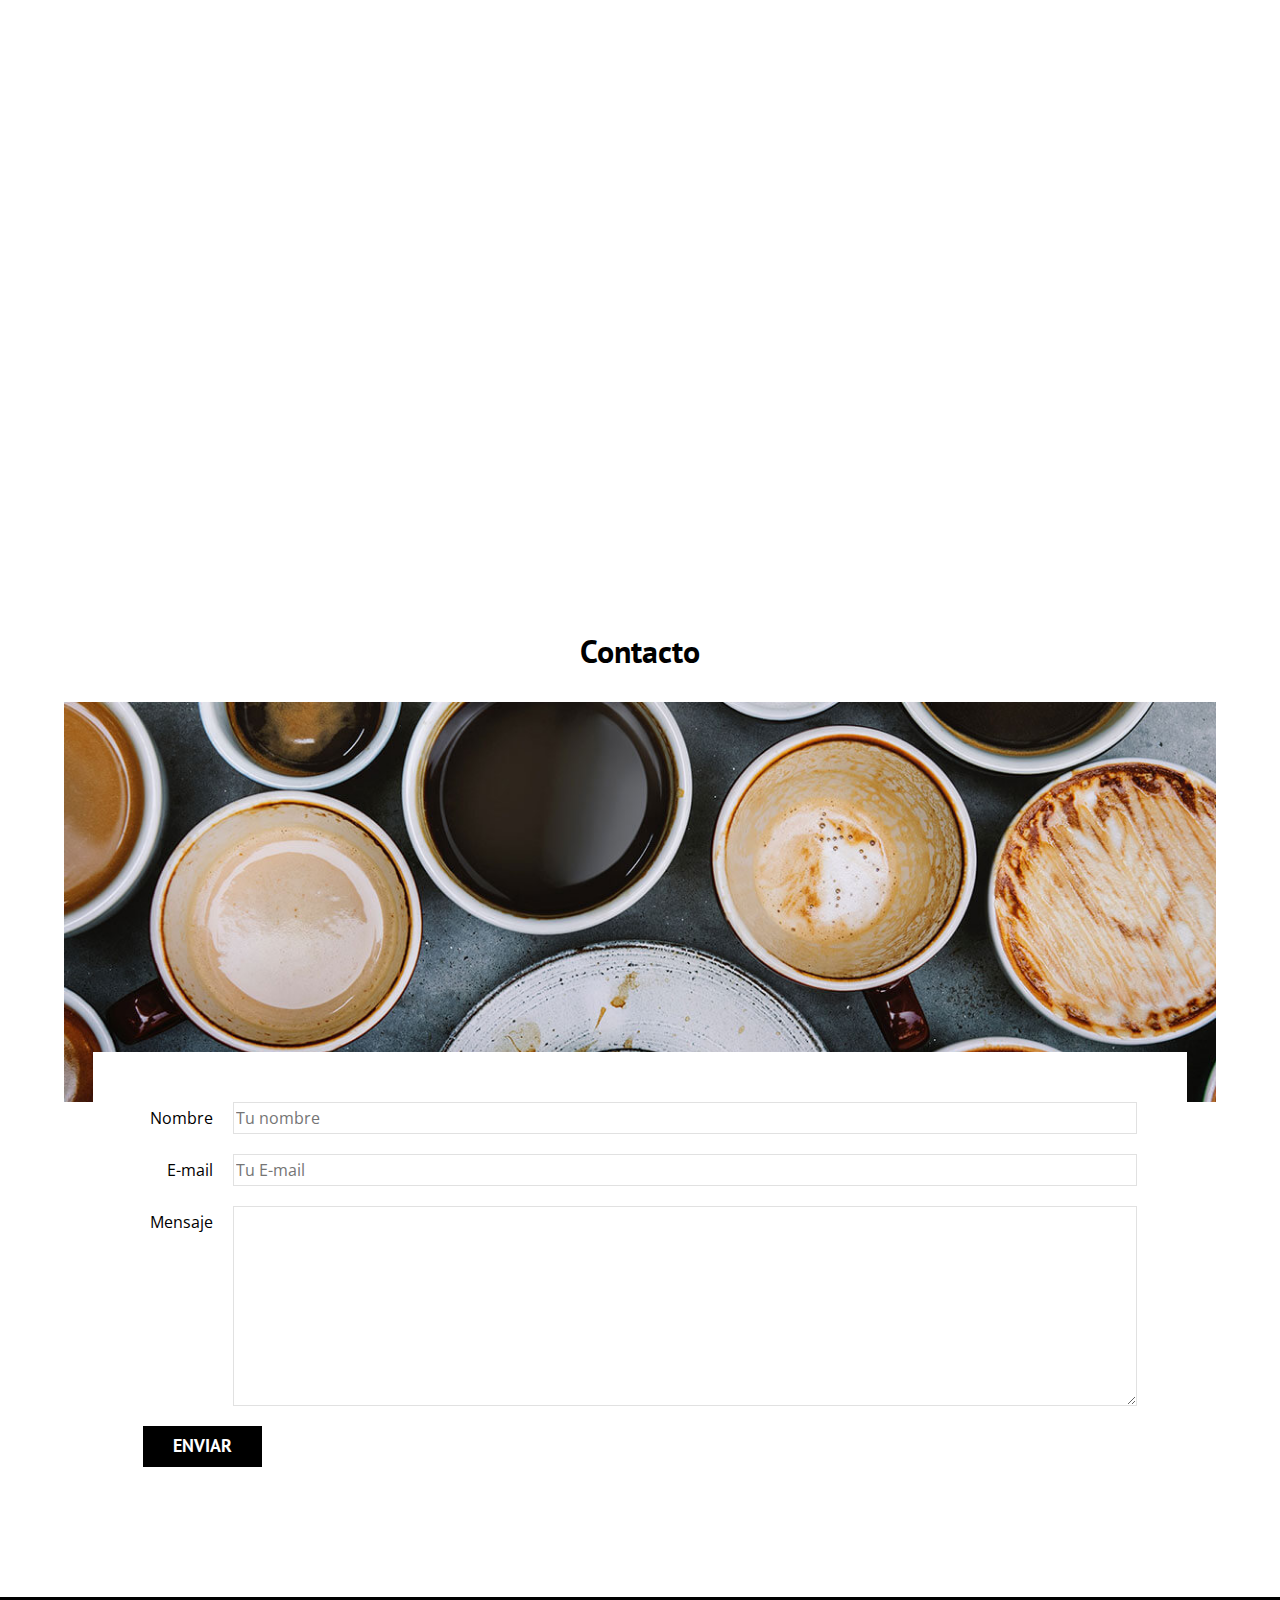
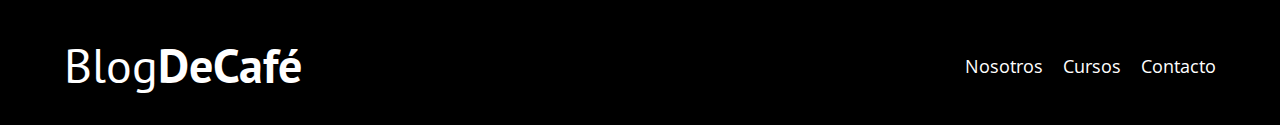
==== contacto.html @ afbad537 "Acabado del Proyecto y mejora en el Perfomance" ====
<!DOCTYPE html>
<html lang="en">
<head>
    <meta charset="UTF-8">
    <meta http-equiv="X-UA-Compatible" content="IE=edge">
    <meta name="viewport" content="width=device-width, initial-scale=1.0">
    <title>BlogDeCafé</title>
    <link rel="stylesheet" href="css/normalize.css">
    <link rel="preconnect" href="https://fonts.googleapis.com">
    <link rel="preconnect" href="https://fonts.gstatic.com" crossorigin>
    <link href="https://fonts.googleapis.com/css2?family=Hind+Siliguri&family=Kaushan+Script&family=Open+Sans&family=PT+Sans:wght@400;700&display=swap" rel="stylesheet">
    <link rel="stylesheet" href="css/style.css">
    
</head>
<body>

    <header class="header">
    
    <div class="contenedor">
        <div class="barra">
            <a class="logo" href="index.html" >
                <h1 class="logo__nombre no-margin centrar-texto">Blog<span class="logo__bold">DeCafé</span></h1> <!--span es una etiqueta que no cambia la apariencia del elemento -->
            </a>

            <nav class="navegacion">
                <a href="nosotros.html" class="navegacion__enlace">Nosotros</a>
                <a href="cursos.html" class="navegacion__enlace">Cursos</a>
                <a href="contacto.html" class="navegacion__enlace">Contacto</a>           
            </nav>
        </div>
    </div>    

            <div class="header__texto">
                <h2 class="no_margin">Blog de Café con Consejos y Cursos</h2> <!--Eliminar el margen, todos los header agregan margen-->
                <p class="no_margin">Aprende de los expertos con las mejores recetas y consejos</p>
            </div>
        </header>

        <main class="contenedor">
            <h3 class="centrar-texto">Contacto</h3>

            <div class="contacto-bg">

            </div>

            <form class="formulario" action=""> <!--El action es para donde se van a enviar dichos datos al servidor-->
                <div class="campo">
                    <label class="campo__label" for="nombre">Nombre</label>
                    <input 
                        class="campo__field"
                        type="text" 
                        placeholder="Tu nombre" 
                        id="nombre"
                    >
                </div>  

                <div class="campo">
                    <label class="campo__label"  for="email">E-mail</label>
                    <input
                        class="campo__field" 
                        type="email" 
                        placeholder="Tu E-mail" 
                        id="email"
                    >
                </div>  
                
                <div class="campo">
                    <label class="campo__label"  for="mensaje">Mensaje</label>
                    <textarea
                        class="campo__field  campo__field--textarea" 
                        name="" 
                        id="mensaje" 
                        cols="30" 
                        rows="10"
                    ></textarea>
                </div> 
     
                <div class="campo">
                    <input type="submit" value="Enviar" class="boton boton--primario">
                </div> 

            </form>

   
        </main>

        <footer class="footer">
            <div class="contenedor">
                <div class="barra">
                    <a class="logo" href="index.html" >
                        <h1 class="logo__nombre no-margin centrar-texto">Blog<span class="logo__bold">DeCafé</span></h1> <!--span es una etiqueta que no cambia la apariencia del elemento -->
                    </a>
        
                    <nav class="navegacion">
                        <a href="nosotros.html" class="navegacion__enlace">Nosotros</a>
                        <a href="cursos.html" class="navegacion__enlace">Cursos</a>
                        <a href="contacto.html" class="navegacion__enlace">Contacto</a>           
                    </nav>
                </div>
            </div>
        </footer>

</body>
</html>
---- css/style.css ----
/*Variables*/

:root{
    --fuenteHeading: 'PT Sans', sans-serif;
    --fuentePArrafos: 'Open Sans', sans-serif;

    --primario: #784D3C;
    --gris: #e1e1e1;
    --Blanco: #ffffff;
    --Negro: #000000;
}

html{
    box-sizing: border-box; /*Esto es para que el border, el padding no afecte el ancho de nuestros elementos*/
    font-size: 62.5%; /* 1rem = 10px */
}

*, *:before, *:after{
    box-sizing: inherit;/*Lo que hace inherit heredar del elemento padre */
}

body{
    font-family: var(--fuentePArrafos);
    font-size: 1.6rem;
    line-height: 2;/*Internileado*/
}

                        /*Globales*/
.contenedor{
    width: min(90% , 120rem);
    margin: 0 auto;/*Centrar el contenido horizontalmente en la pantalla*/
}

a{
    text-decoration: none;
}

h1,h2,h3,h4{
    font-family: var(--fuenteHeading);
    line-height: 1.2;
}

h1{
    font-size: 4.8rem;
}

h2{
    font-size: 4rem;
}

h3{
    font-size: 3.2rem;
}

h4{
    font-size: 2.8rem;
}

img{
    max-width: 100%;
}

/**Utilidades**/
.no-margin{
    margin: 0;
}

.no-padding{
    padding: 0;
}

.centrar-texto{
    text-align: center;
}

/**Header**/
.webp .header{  /*Version para navegadores modernos*/
    background-image: url(../img/banner.webp);
}
.no-webp .header{   /*Version para navegadores NO modernos*/
    background-image: url(../img/banner.jpg);
}
.header{
    height: 60rem;
    background-size: cover;/*Para que cubra todo el espacio disponible*/
    background-repeat: no-repeat;/*No repita la imagen*/
    background-position: center center;/*Es para que fluya la imagen dos center por que tienes que centrar verticalmente y horizontalmente*/
}

.header__texto{
    color: var(--Blanco);
    text-align: center;
    margin-top: 5rem;
}

@media (min-width: 768px) {
    .header__texto{
        margin-top: 15rem;
    }
}

.barra{
    padding-top: 4rem;
}

@media (min-width: 768px) {
    .barra{
        display: flex;
        justify-content: space-between;
        align-items: center;
    }
}

.logo{
    color: var(--Blanco);
}

.logo__nombre{
    font-weight: 400;
}

.logo__bold{
    font-weight: 700;
}

@media (min-width: 768px) {
    .navegacion{
        display: flex;
        gap: 2rem;
    }    
}

.navegacion__enlace{
    display: block;
    text-align: center;
    font-size: 1.8rem;
    color: var(--Blanco);
}

@media (min-width: 768px) {
    .contenido-principal{
        display: grid;
        grid-template-columns: 2fr 1fr;
        column-gap: 4rem;
    }
}

.entrada{
    border-bottom: 1px solid var(--gris) ;
    margin-bottom: 2rem;
}

.entrada:last-of-type{ /*El last-of-type es para que la ultima entrada no tenga las mismas cosas que las anteriores*/
    border:none;
    margin-bottom: 0;
}

/*Herencia la doble gion significa herencia*/
.boton{
    display: block;
    font-family: var(--fuenteHeading);
    color: var(--Blanco);
    text-align: center;
    padding: 1rem 3rem;
    font-size: 1.8rem;
    text-transform: uppercase;
    font-weight: 700;
    margin-bottom: 2rem;
    border: none;
}

@media (min-width: 768px) {
    .boton{
        display: inline-block; /*El display inline-block toma el espacio que requiere si respeta algunas instrucciones pero no hacia a los lados*/
    }
}

.boton:hover{
    cursor: pointer;
}

.boton--primario{
    background-color: #000000;
}

.boton--secundario{
    background-color: var(--primario);
}

.cursos{
    list-style: none;

}

.widget-curso{
    border-bottom: 1px solid var(--gris);
    margin-bottom: 2rem;
}

.widget-curso:last-of-type{ /*Recuerda esto es para hacerlo dinamico como el anterior*/
    border: none;
    margin-bottom: 0;
}

.widget-curso__label{
    font-family: var(--fuenteHeading);
    font-weight: bold;
}

.widget-curso__info{
    font-weight: normal;
}

.widget-curso__label,
.widget-curso__info{
    font-size: 2rem;
}

.footer{
    background-color: var(--Negro);
    padding-bottom: 3rem;
    margin-top: 4rem;
}

/**Sobre Nosotros**/

@media (min-width: 768px) {

    
    .sobre-nosotros{
        display: grid;
        grid-template-columns: repeat(2, 1fr);
        column-gap: 2rem;
    }

    /*Es lo mismo que el codigo de arriba
    .sobre-nosotros{
        display: flex;
        justify-content: space-between;
    }

    .sobre-nosotros__imagen,
    .sobre-nosotros__texto{
        flex-basis: calc(50% - 2rem);Este es el width cuando tenemos flexbox
    }*/
}

/**Cursos**/

.curso{
    padding: 3rem 0;
    border-bottom: 1px solid var(--gris);
}

@media (min-width: 768px) {
    .curso{
        display: grid;
        grid-template-columns: 1fr 2fr;
        column-gap: 2rem;
    }
}

.curso:last-of-type{
    border: none;
}

.curso__label{
    font-family: var(--fuenteHeading);
    font-weight: bold;
}

.curso__info{
    font-weight: normal;
}

.curso__label,
.curso__info{
    font-size: 2rem;
}


/**Contacto**/

.contacto-bg{
    background-image: url(../img/contacto.jpg);
    height: 40rem;
    background-size: cover;
    background-repeat: no-repeat;
}

/**Formulario**/

.formulario{
    background-color: var(--Blanco);
    margin: -5rem auto 0 auto; /*arriba derecho abajo izquierdo*/
    width: 95%;
    padding: 5rem;
}

.campo{
    display: flex;
    margin-bottom: 2rem;
}

.campo__label{
    flex: 0 0 9rem;
    text-align: right;
    padding-right: 2rem;
}

.campo__field{
    flex: 1rem;
    border: 1px solid var(--gris);
}

.campo__field--textarea{
    height: 20rem;
}
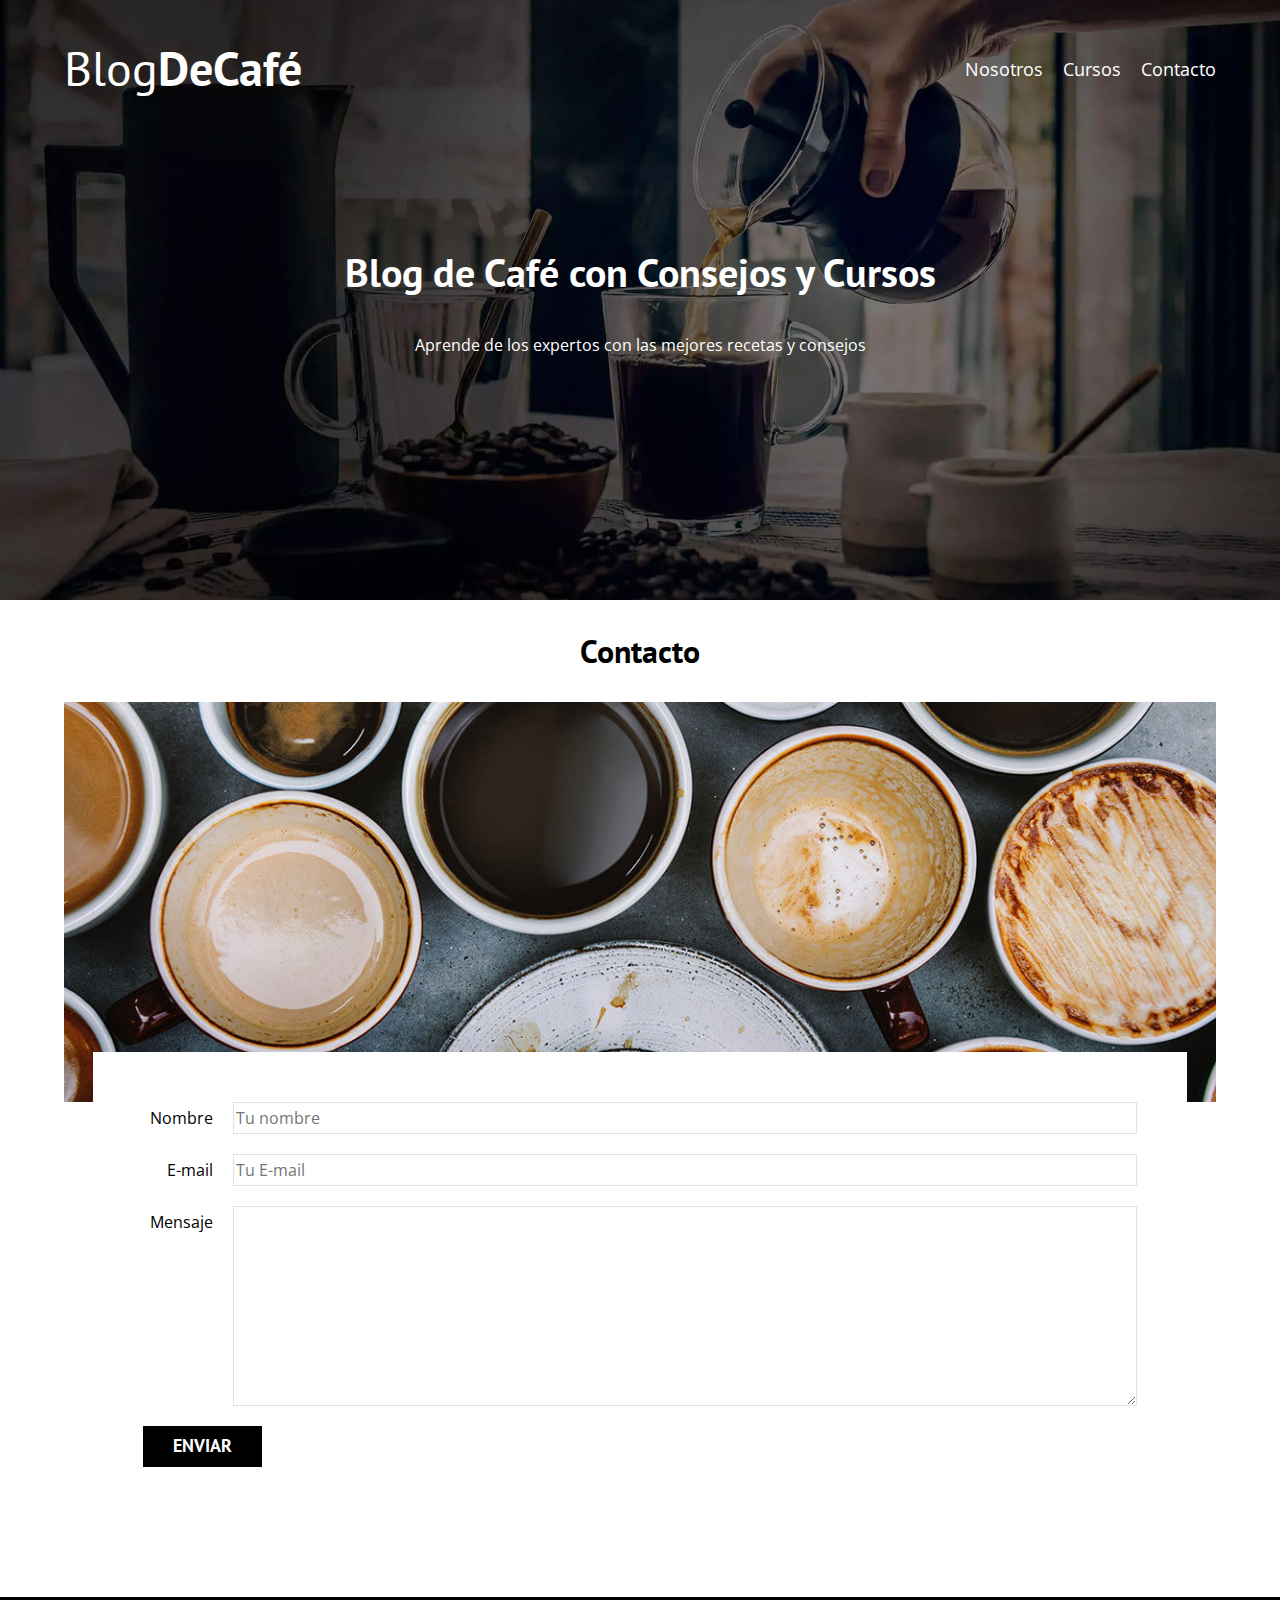
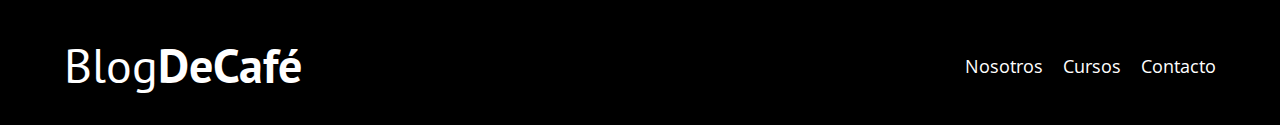
==== commit 2f0c24d6: "Correccion" ====
--- a/contacto.html
+++ b/contacto.html
@@ -5,10 +5,27 @@
     <meta http-equiv="X-UA-Compatible" content="IE=edge">
     <meta name="viewport" content="width=device-width, initial-scale=1.0">
     <title>BlogDeCafé</title>
+    <meta name="description" content="Página web de blog de café">
+
+    <!--Prefetch
+         va a cargar la siguiente pagina al que el usuario iria-->
+    <!--Asegurarte que es la siguiente pagina a la que el usuario va ingresar, para solo cargar esa-->
+    <link rel="prefetch" href="nosotros.html" as="document">
+
+
+    <!-- Preload
+         este sirve para si ocupamos archivos lo mas rapido posible, los cargue los mas pronto posible -->
+    <!--Se pueden cargar videos, imagenes, cualquier cosa-->
+    <link rel="preload" href="css/normalize.css" as="style">
     <link rel="stylesheet" href="css/normalize.css">
+
+    <link rel="preload" href="https://fonts.googleapis.com/css2?family=Hind+Siliguri&family=Kaushan+Script&family=Open+Sans&family=PT+Sans:wght@400;700&display=swap" 
+        crossorigin="crossorigin" as="font">
     <link rel="preconnect" href="https://fonts.googleapis.com">
     <link rel="preconnect" href="https://fonts.gstatic.com" crossorigin>
     <link href="https://fonts.googleapis.com/css2?family=Hind+Siliguri&family=Kaushan+Script&family=Open+Sans&family=PT+Sans:wght@400;700&display=swap" rel="stylesheet">
+
+    <link rel="preload" href="css/style.css" as="style">
     <link rel="stylesheet" href="css/style.css">
     
 </head>
@@ -100,5 +117,7 @@
             </div>
         </footer>
 
+        <!--Por regla el codigo de JavaScript se pone antes del cierre del body-->
+        <script src="js/modernizr.js"></script>
 </body>
 </html>